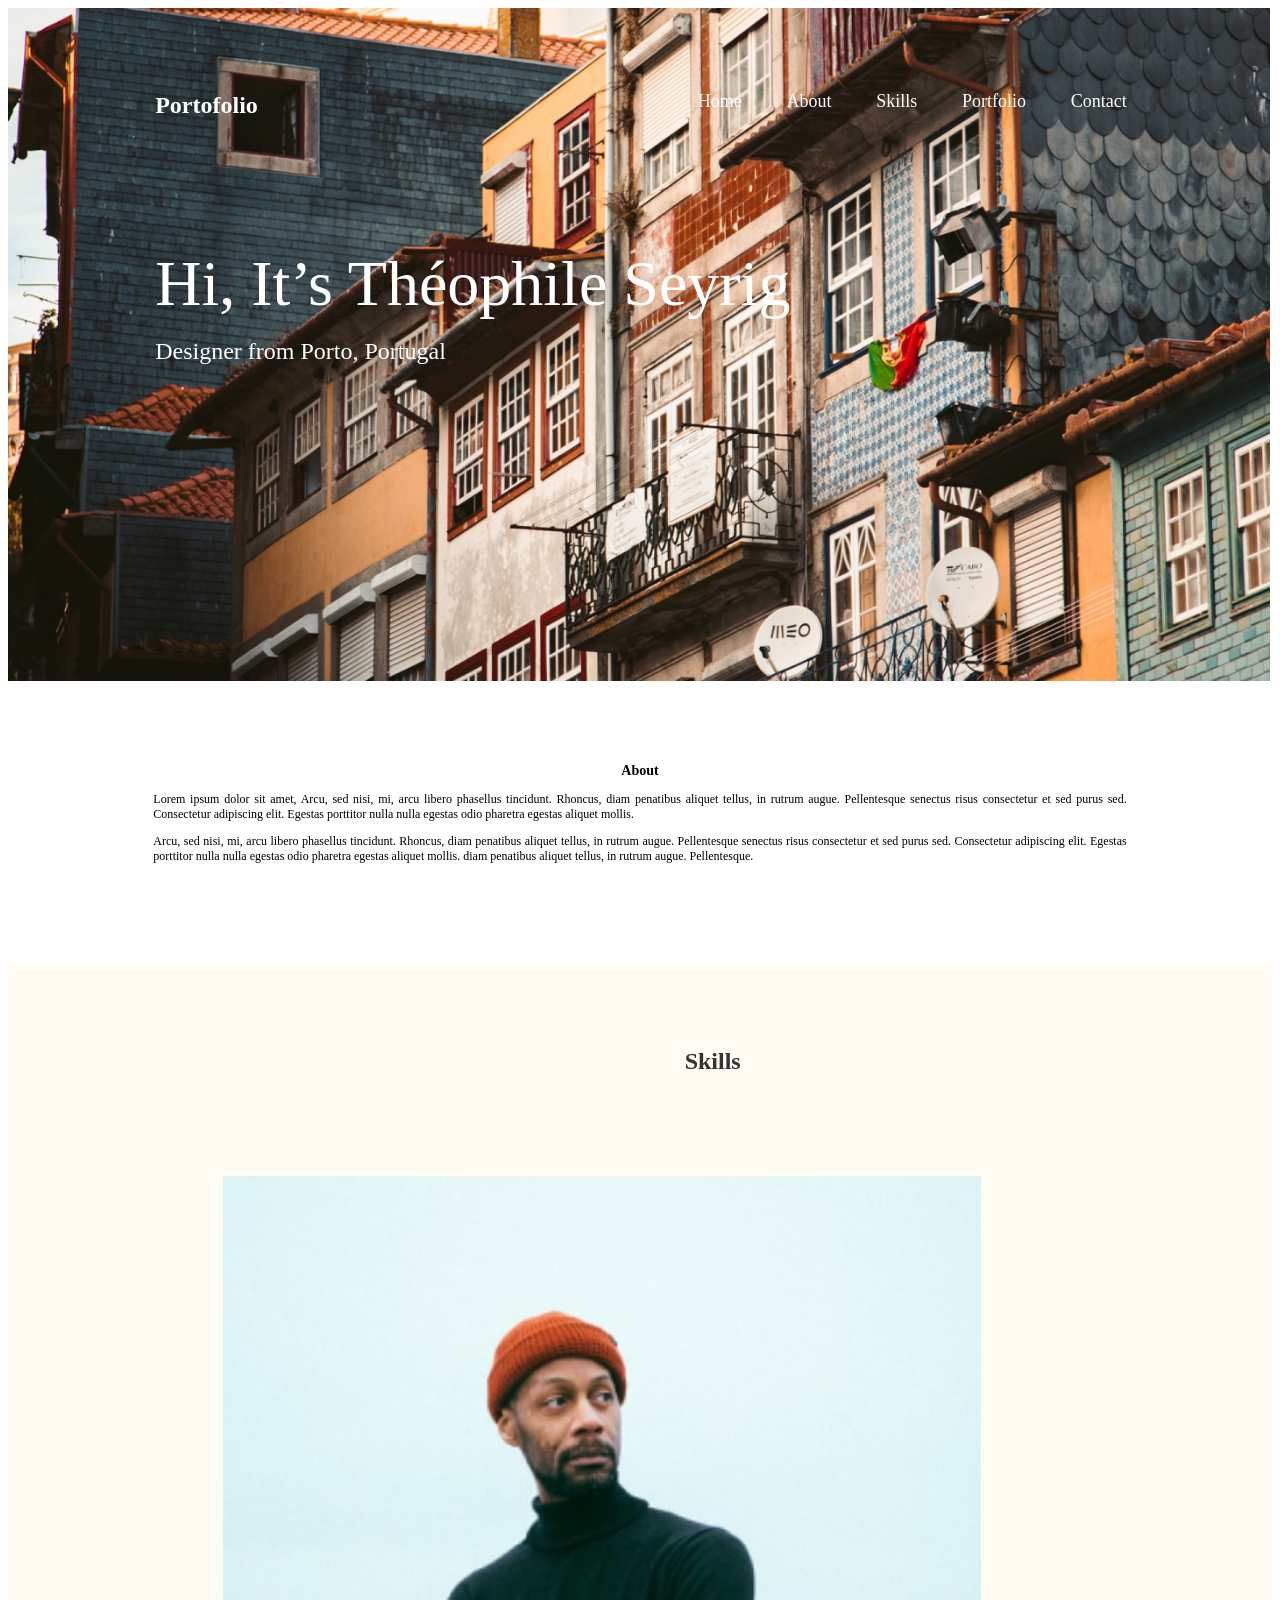
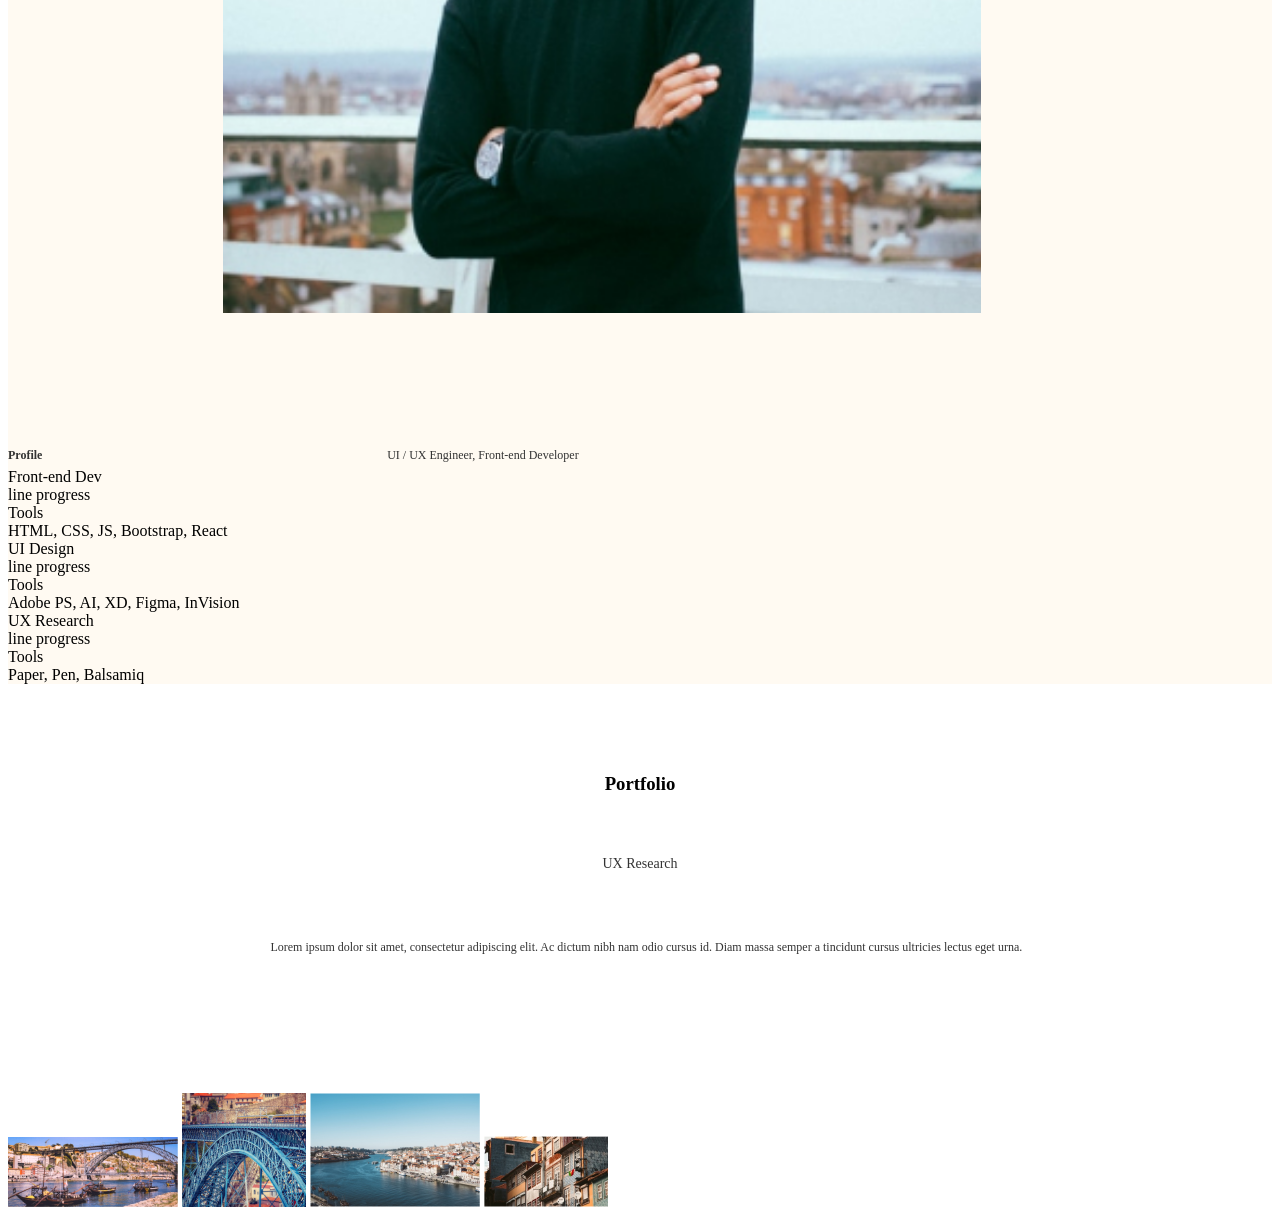
==== HTMLPage1.html @ e107b60f "qwe" ====
﻿<!DOCTYPE html>

<html lang="en" xmlns="http://www.w3.org/1999/xhtml">
<head>
    <meta charset="utf-8" />
    <link rel="stylesheet" href="StyleSheet1.css">
    <title>

    </title>
</head>
<body>
    <header>
        <div class="image-text1">Portofolio</div>
        <div class="image-text2">Hi, It’s Théophile Seyrig</div>
        <div class="image-text3">Designer from Porto, Portugal</div>
        <nav>
            <a>Home</a><a>About</a><a>Skills</a><a>Portfolio</a><a>Contact</a>
        </nav>
    </header>

    <main>
        <div class="about">
            <h3>About</h3>
            <p>
                Lorem ipsum dolor sit amet, Arcu, sed nisi, mi, arcu libero phasellus tincidunt. Rhoncus, diam penatibus aliquet tellus, in rutrum augue. Pellentesque senectus risus consectetur et sed purus sed. Consectetur adipiscing elit. Egestas porttitor nulla nulla egestas odio pharetra egestas aliquet mollis.
            </p>
            <p>
                Arcu, sed nisi, mi, arcu libero phasellus tincidunt. Rhoncus, diam penatibus aliquet tellus, in rutrum augue. Pellentesque senectus risus consectetur et sed purus sed. Consectetur adipiscing elit. Egestas porttitor nulla nulla egestas odio pharetra egestas aliquet mollis. diam penatibus aliquet tellus, in rutrum augue. Pellentesque.
            </p>
        </div>
        <div class="skills">
            <h3>Skills</h3>
            <img src="profilePicture.jpg"/>
            <div>
                <div class="skills-progress">
                    <div class="skills-label">Profile</div> <div class="skills-name">UI / UX Engineer, Front-end Developer</div>
                </div>
                <div>
                    <div>Front-end Dev</div> <div>line progress</div>
                </div>
                <div>
                    <div>Tools</div> <div>HTML, CSS, JS, Bootstrap, React</div>
                </div>
                <div>
                    <div>UI Design</div> <div>line progress</div>
                </div>
                <div>
                    <div>Tools</div> <div>Adobe PS, AI, XD, Figma, InVision</div>
                </div>
                <div>
                    <div>UX Research</div> <div>line progress</div>
                </div>
                <div>
                    <div>Tools</div> <div>Paper, Pen, Balsamiq</div>
                </div>
            </div>
         </div>
        <div class="portfolio">
            <h3>Portfolio</h3>
            <h4>UX Research</h4>
            <p>Lorem ipsum dolor sit amet, consectetur adipiscing elit. Ac dictum nibh nam odio cursus id. Diam massa semper a tincidunt cursus ultricies lectus eget urna.</p>
            <div class="rectangle-image">
                <img src="Rectangle1.png" />
                <img src="Rectangle2.png" />
                <img src="Rectangle3.png" />
                <img src="Rectangle4.png" />
            </div>
        </div>
    </main>
        
</body>
</html>
---- StyleSheet1.css ----
﻿body
{
}

header{
    background-image: url(bg.jpg);
    background-repeat: no-repeat;
    background-size: contain;
    height:100%;
}

nav{
    font-family: Libre Franklin;
    font-style: normal;
    font-weight: normal;
    font-size: 18px;
    line-height: 22px;
    padding-top: 6.5%;
    padding-right: 11.5%;
    padding-bottom: 45%;
    text-align: right;
    color: #FFFFFF;
}

a{
    font-family: Libre Franklin;
    font-style: normal;
    font-weight: normal;
    font-size: 18px;
    line-height: 22px;
    padding-left: 4%;
}

.image-text1{
    font-family: Libre Franklin;
    font-style: normal;
    font-weight: bold;
    font-size: 24px;
    line-height: 29px;
    color: #FFFFFF;
    position: absolute;
    padding-top: 6.5%;
    padding-left: 11.5%;
}

.image-text2{
    font-family: Libre Franklin;
    font-style: normal;
    font-weight: normal;
    font-size: 64px;
    line-height: 78px;
    color: #FFFFFF;
    position: absolute;
    padding-top: 18.5%;
    padding-left: 11.5%;
}

.image-text3{
    font-family: Libre Franklin;
    font-style: normal;
    font-weight: normal;
    font-size: 24px;
    line-height: 29px;
    color: #FFFFFF;
    position: absolute;
    padding-top: 25.7%;
    padding-left: 11.5%;
}

.about {
    margin-top: 6.5%;
    margin-right: 11.5%;
    margin-bottom: 8%;
    margin-left: 11.5%;
    font-family: Libre Franklin;
    font-style: normal;
    font-weight: normal;
    font-size: 12px;
    line-height: 15px;
    text-align: justify;
}

h3 {
    text-align: center;
}

h4 {
    padding-top: 3%;
    text-align: center;
    font-family: Libre Franklin;
    font-style: normal;
    font-weight: 500;
    font-size: 14px;
    line-height: 25px;
    color: #333333;
}

.skills{
    background: #FFFAF2;
}

.skills img{
    width: 60%;
    padding-left: 17%;
    padding-top: 6%;
    padding-bottom: 10%;
}

.skills h3 {
    padding-left: 11.5%;
    padding-top: 6.5%;
    font-family: Libre Franklin;
    font-style: normal;
    font-weight: 600;
    font-size: 24px;
    line-height: 29px;
    color: #333333;
}

.skills-progress {
    width:100%;
}

.skills-label {
    width: 30%;
    float: left;
    font-family: Libre Franklin;
    font-style: normal;
    font-weight: 600;
    font-size: 12px;
    line-height: 25px;
    color: #333333;
}

.skills-name {
    width: 70%;
    float: right;
      font-family: Libre Franklin;
    font-style: normal;
    font-weight: normal;
    font-size: 12px;
    line-height: 25px;
    color: #333333;
}

.portfolio {
    margin-top: 7%;
}

.portfolio p {
    margin-top: 5%;
    text-align: center;
    margin-left: 14%;
    margin-right: 13%;
    padding-bottom: 10%;
    font-family: Libre Franklin;
    font-style: normal;
    font-weight: normal;
    font-size: 12px;
    line-height: 15px;
    text-align: center;
    color: #333333;
}
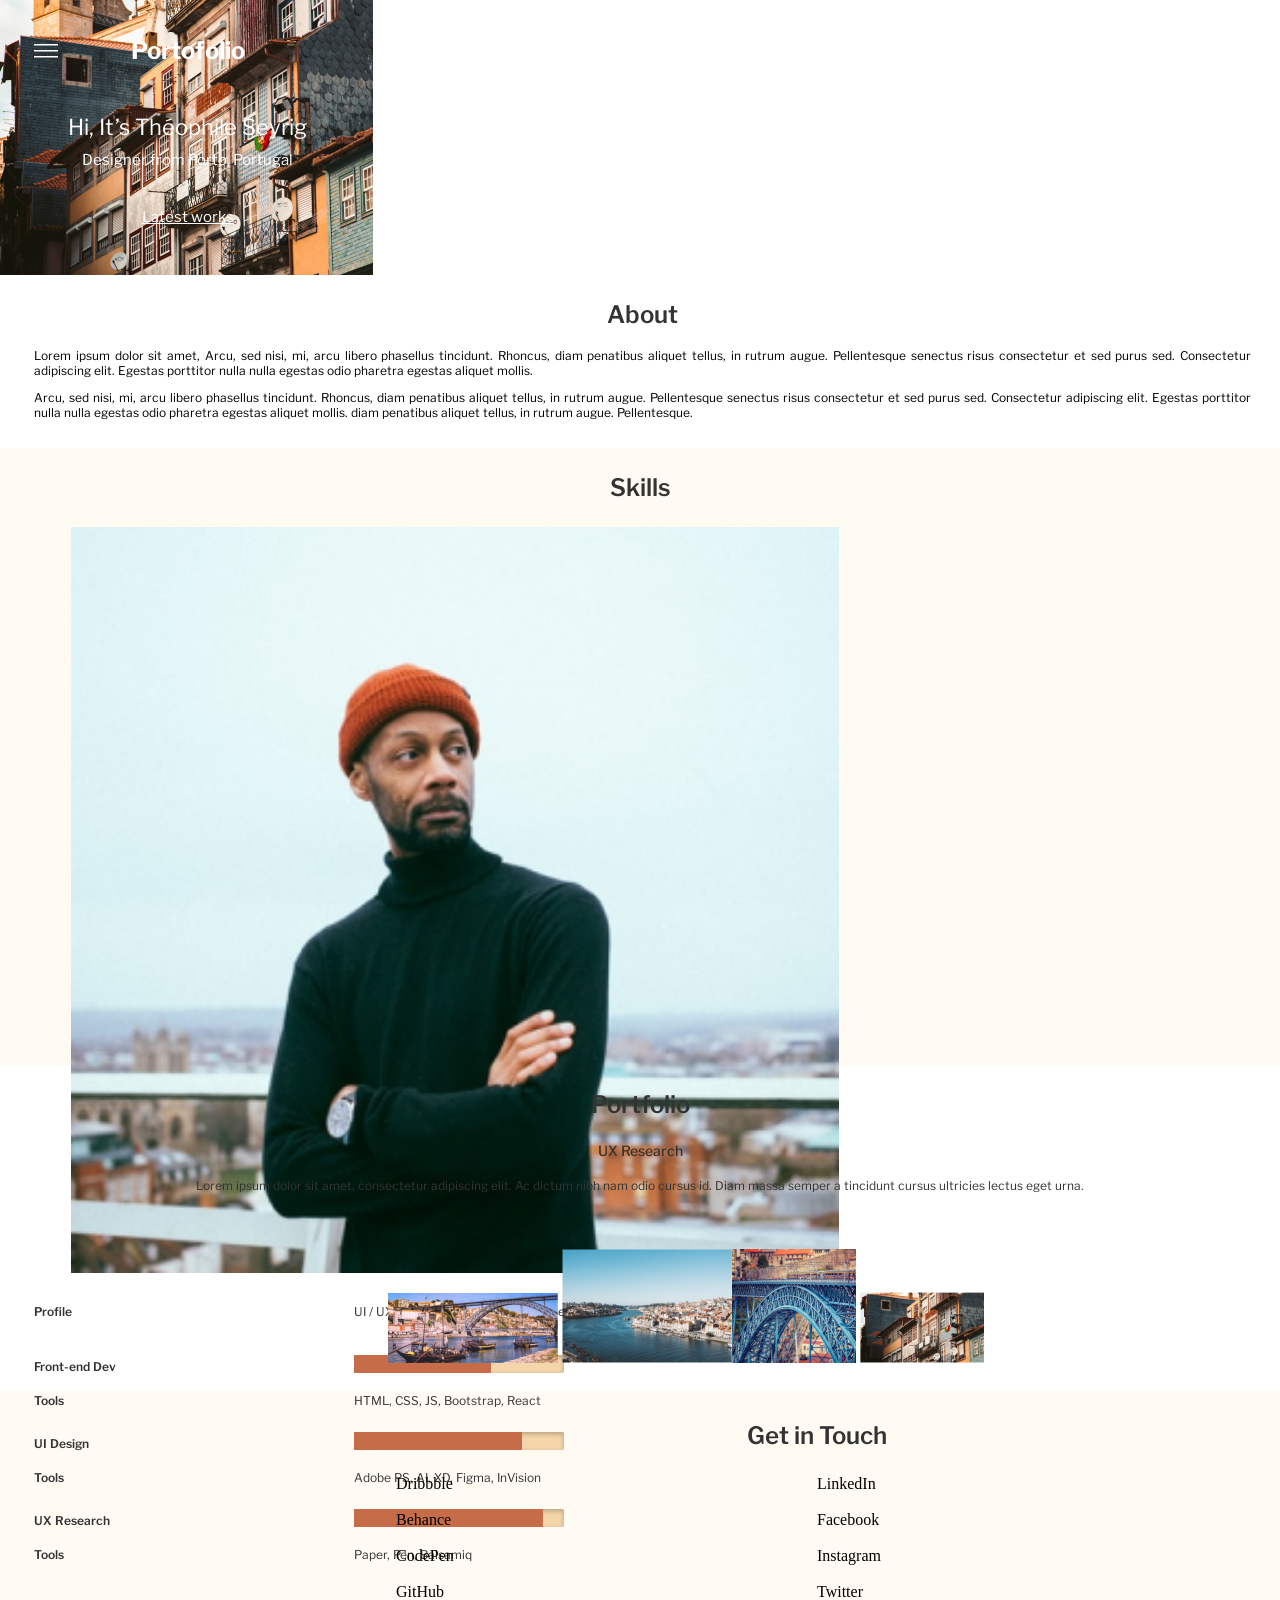
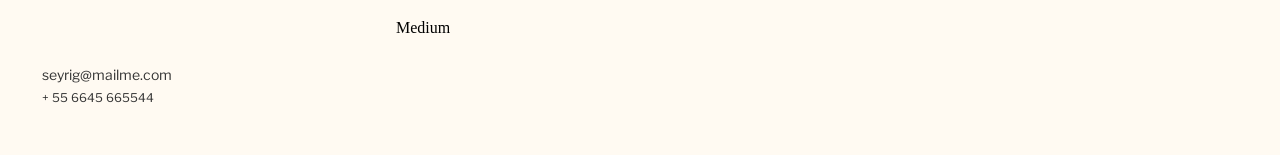
==== commit b690afd8: "mobile version complete" ====
--- a/HTMLPage1.html
+++ b/HTMLPage1.html
@@ -2,70 +2,124 @@
 
 <html lang="en" xmlns="http://www.w3.org/1999/xhtml">
 <head>
-    <meta charset="utf-8" />
+    <meta name="viewport" content="width=device-width, initial-scale=1">
     <link rel="stylesheet" href="StyleSheet1.css">
+    <link rel="stylesheet" href="headerStyleSheet.css">
+    <link rel="stylesheet" href="aboutStyleSheet.css">
+    <link rel="stylesheet" href="skillsStyleSheet.css">
+    <link rel="stylesheet" href="portfolioStyleSheet.css">
+    <link rel="stylesheet" href="footerStyleSheet.css">
+    <link rel="preconnect" href="https://fonts.gstatic.com">
+    <link href="https://fonts.googleapis.com/css2?family=Libre+Franklin:ital@1&display=swap" rel="stylesheet">
     <title>
 
     </title>
 </head>
 <body>
     <header>
-        <div class="image-text1">Portofolio</div>
-        <div class="image-text2">Hi, It’s Théophile Seyrig</div>
-        <div class="image-text3">Designer from Porto, Portugal</div>
-        <nav>
-            <a>Home</a><a>About</a><a>Skills</a><a>Portfolio</a><a>Contact</a>
-        </nav>
+        <img class="nav-button" src="GlobalNavButton.png" />
+        <div class="header-text1">Portofolio</div>
+        <div class="header-text2">Hi, It’s Théophile Seyrig</div>
+        <div class="header-text3">Designer from Porto, Portugal</div>
+        <div class="header-text4">Latest works</div>
+        <!--<nav>
+        <a>Home</a><a>About</a><a>Skills</a><a>Portfolio</a><a>Contact</a>
+    </nav>-->
     </header>
 
     <main>
-        <div class="about">
-            <h3>About</h3>
-            <p>
-                Lorem ipsum dolor sit amet, Arcu, sed nisi, mi, arcu libero phasellus tincidunt. Rhoncus, diam penatibus aliquet tellus, in rutrum augue. Pellentesque senectus risus consectetur et sed purus sed. Consectetur adipiscing elit. Egestas porttitor nulla nulla egestas odio pharetra egestas aliquet mollis.
-            </p>
-            <p>
-                Arcu, sed nisi, mi, arcu libero phasellus tincidunt. Rhoncus, diam penatibus aliquet tellus, in rutrum augue. Pellentesque senectus risus consectetur et sed purus sed. Consectetur adipiscing elit. Egestas porttitor nulla nulla egestas odio pharetra egestas aliquet mollis. diam penatibus aliquet tellus, in rutrum augue. Pellentesque.
-            </p>
-        </div>
-        <div class="skills">
+        <section class="about">
+            <h1>About</h1>
+            <p>Lorem ipsum dolor sit amet, Arcu, sed nisi, mi, arcu libero phasellus tincidunt. Rhoncus, diam penatibus aliquet tellus, in rutrum augue. Pellentesque senectus risus consectetur et sed purus sed. Consectetur adipiscing elit. Egestas porttitor nulla nulla egestas odio pharetra egestas aliquet mollis.</p>
+            <p>Arcu, sed nisi, mi, arcu libero phasellus tincidunt. Rhoncus, diam penatibus aliquet tellus, in rutrum augue. Pellentesque senectus risus consectetur et sed purus sed. Consectetur adipiscing elit. Egestas porttitor nulla nulla egestas odio pharetra egestas aliquet mollis. diam penatibus aliquet tellus, in rutrum augue. Pellentesque.</p>
+        </section>
+
+        <section class="skills">
             <h3>Skills</h3>
-            <img src="profilePicture.jpg"/>
+            <img src="profilePicture.jpg" />
             <div>
-                <div class="skills-progress">
-                    <div class="skills-label">Profile</div> <div class="skills-name">UI / UX Engineer, Front-end Developer</div>
+                <div class="profile">
+                    <div class="skills-progress">
+                        <div class="skills-label">Profile</div> <div class="skills-name">UI / UX Engineer, Front-end Developer</div>
+                    </div>
+                </div>                
+                <div class="tools">
+                    <div class="skills-progress">
+                        <div class="skills-label">Front-end Dev</div> <div class="skills-name"><progress max="100" value="65"></progress></div>
+                    </div>
+                    <div class="skills-progress">
+                        <div class="skills-label">Tools</div> <div class="skills-name">HTML, CSS, JS, Bootstrap, React</div>
+                    </div>
                 </div>
-                <div>
-                    <div>Front-end Dev</div> <div>line progress</div>
+                <div class="tools">
+                    <div class="skills-progress">
+                        <div class="skills-label">UI Design</div> <div class="skills-name"><progress max="100" value="80"></progress></div>
+                    </div>
+                    <div class="skills-progress">
+                        <div class="skills-label">Tools</div> <div class="skills-name">Adobe PS, AI, XD, Figma, InVision</div>
+                    </div>
                 </div>
-                <div>
-                    <div>Tools</div> <div>HTML, CSS, JS, Bootstrap, React</div>
-                </div>
-                <div>
-                    <div>UI Design</div> <div>line progress</div>
-                </div>
-                <div>
-                    <div>Tools</div> <div>Adobe PS, AI, XD, Figma, InVision</div>
-                </div>
-                <div>
-                    <div>UX Research</div> <div>line progress</div>
-                </div>
-                <div>
-                    <div>Tools</div> <div>Paper, Pen, Balsamiq</div>
-                </div>
+                <div class="tools">
+                    <div class="skills-progress">
+                        <div class="skills-label">UX Research</div> <div class="skills-name"><progress max="100" value="90"></progress></div>
+                    </div>
+                    <div class="skills-progress">
+                        <div class="skills-label">Tools</div> <div class="skills-name">Paper, Pen, Balsamiq</div>
+                    </div>
+                </div>    
             </div>
-         </div>
-        <div class="portfolio">
-            <h3>Portfolio</h3>
-            <h4>UX Research</h4>
-            <p>Lorem ipsum dolor sit amet, consectetur adipiscing elit. Ac dictum nibh nam odio cursus id. Diam massa semper a tincidunt cursus ultricies lectus eget urna.</p>
-            <div class="rectangle-image">
-                <img src="Rectangle1.png" />
-                <img src="Rectangle2.png" />
-                <img src="Rectangle3.png" />
-                <img src="Rectangle4.png" />
-            </div>
-        </div>
+        </section>
+        <section class="portfolio">
+               <h3>Portfolio</h3>
+               <h4>UX Research</h4>
+               <p>Lorem ipsum dolor sit amet, consectetur adipiscing elit. Ac dictum nibh nam odio cursus id. Diam massa semper a tincidunt cursus ultricies lectus eget urna.</p>
+               <div class="rectangle-paint">
+                   <div class="rectangle-image">
+                       <img src="Rectangle1.png" />
+                       <img src="Rectangle3.png" />
+                   </div>
+                   <div class="rectangle-image">
+                       <img src="Rectangle2.png" />
+                       <img src="Rectangle4.png" />
+                   </div>
+               </div>
+        </section>
+        <section class="footer">
+               <h3>Get in Touch</h3>
+               <div class="social-networks-table">
+                   <div class="social-network">
+                       Dribbble
+                   </div>
+                   <div class="social-network">
+                       LinkedIn
+                   </div>
+                   <div class="social-network">
+                       Behance
+                   </div>
+                   <div class="social-network">
+                       Facebook
+                   </div>
+                   <div class="social-network">
+                       CodePen
+                   </div>
+                   <div class="social-network">
+                       Instagram
+                   </div>
+                   <div class="social-network">
+                       GitHub
+                   </div>
+                   <div class="social-network">
+                       Twitter
+                   </div>
+                   <div class="social-network">
+                       Medium
+                   </div>
+               </div>
+               <div class="contacts">
+                   <div class="mail">seyrig@mailme.com</div>
+                   <div class="number">+ 55 6645 665544</div>
+               </div>
+        </section>
     </main>
         
 </body>
--- a/StyleSheet1.css
+++ b/StyleSheet1.css
@@ -1,27 +1,10 @@
 ﻿body
 {
+    padding: 0px;
+    margin: 0px;
 }
 
-header{
-    background-image: url(bg.jpg);
-    background-repeat: no-repeat;
-    background-size: contain;
-    height:100%;
-}
-
-nav{
-    font-family: Libre Franklin;
-    font-style: normal;
-    font-weight: normal;
-    font-size: 18px;
-    line-height: 22px;
-    padding-top: 6.5%;
-    padding-right: 11.5%;
-    padding-bottom: 45%;
-    text-align: right;
-    color: #FFFFFF;
-}
-
+/*
 a{
     font-family: Libre Franklin;
     font-style: normal;
@@ -29,136 +12,9 @@
     font-size: 18px;
     line-height: 22px;
     padding-left: 4%;
-}
+}*/
 
-.image-text1{
-    font-family: Libre Franklin;
-    font-style: normal;
-    font-weight: bold;
-    font-size: 24px;
-    line-height: 29px;
-    color: #FFFFFF;
-    position: absolute;
-    padding-top: 6.5%;
-    padding-left: 11.5%;
-}
 
-.image-text2{
-    font-family: Libre Franklin;
-    font-style: normal;
-    font-weight: normal;
-    font-size: 64px;
-    line-height: 78px;
-    color: #FFFFFF;
-    position: absolute;
-    padding-top: 18.5%;
-    padding-left: 11.5%;
-}
 
-.image-text3{
-    font-family: Libre Franklin;
-    font-style: normal;
-    font-weight: normal;
-    font-size: 24px;
-    line-height: 29px;
-    color: #FFFFFF;
-    position: absolute;
-    padding-top: 25.7%;
-    padding-left: 11.5%;
-}
 
-.about {
-    margin-top: 6.5%;
-    margin-right: 11.5%;
-    margin-bottom: 8%;
-    margin-left: 11.5%;
-    font-family: Libre Franklin;
-    font-style: normal;
-    font-weight: normal;
-    font-size: 12px;
-    line-height: 15px;
-    text-align: justify;
-}
 
-h3 {
-    text-align: center;
-}
-
-h4 {
-    padding-top: 3%;
-    text-align: center;
-    font-family: Libre Franklin;
-    font-style: normal;
-    font-weight: 500;
-    font-size: 14px;
-    line-height: 25px;
-    color: #333333;
-}
-
-.skills{
-    background: #FFFAF2;
-}
-
-.skills img{
-    width: 60%;
-    padding-left: 17%;
-    padding-top: 6%;
-    padding-bottom: 10%;
-}
-
-.skills h3 {
-    padding-left: 11.5%;
-    padding-top: 6.5%;
-    font-family: Libre Franklin;
-    font-style: normal;
-    font-weight: 600;
-    font-size: 24px;
-    line-height: 29px;
-    color: #333333;
-}
-
-.skills-progress {
-    width:100%;
-}
-
-.skills-label {
-    width: 30%;
-    float: left;
-    font-family: Libre Franklin;
-    font-style: normal;
-    font-weight: 600;
-    font-size: 12px;
-    line-height: 25px;
-    color: #333333;
-}
-
-.skills-name {
-    width: 70%;
-    float: right;
-      font-family: Libre Franklin;
-    font-style: normal;
-    font-weight: normal;
-    font-size: 12px;
-    line-height: 25px;
-    color: #333333;
-}
-
-.portfolio {
-    margin-top: 7%;
-}
-
-.portfolio p {
-    margin-top: 5%;
-    text-align: center;
-    margin-left: 14%;
-    margin-right: 13%;
-    padding-bottom: 10%;
-    font-family: Libre Franklin;
-    font-style: normal;
-    font-weight: normal;
-    font-size: 12px;
-    line-height: 15px;
-    text-align: center;
-    color: #333333;
-}
-
--- a/headerStyleSheet.css
+++ b/headerStyleSheet.css
@@ -0,0 +1,60 @@
+header {
+    background-image: url(bg.jpg);
+    background-repeat: no-repeat;
+    height: 275px;
+    width: 375px;
+}
+
+.nav-button {
+    position: absolute;
+    padding-top:5px;
+    padding-bottom:5px;
+    left: 34px;
+    top: 39px;
+    float: left;
+}
+
+.header-text1 {
+    font-family: Libre Franklin;
+    font-style: normal;
+    font-weight: bold;
+    font-size: 24px;
+    line-height: 29px;
+    color: #FFFFFF;
+    text-align: center;
+    padding-top: 36px;
+}
+
+.header-text2 {
+    font-family: Libre Franklin;
+    font-style: normal;
+    font-weight: normal;
+    font-size: 22px;
+    line-height: 24px;
+    color: #FFFFFF;
+    text-align: center;
+    padding-top: 50px;
+}
+
+.header-text3 {
+    font-family: Libre Franklin;
+    font-style: normal;
+    font-weight: normal;
+    font-size: 15px;
+    line-height: 16px;
+    color: #FFFFFF;
+    padding-top: 13px;
+    text-align: center;
+}
+
+.header-text4 {
+    font-family: Libre Franklin;
+    font-style: normal;
+    font-weight: normal;
+    font-size: 15px;
+    line-height: 16px;
+    text-decoration-line: underline;
+    color: #FFFFFF;
+    padding-top: 41px;
+    text-align: center;
+}
--- a/aboutStyleSheet.css
+++ b/aboutStyleSheet.css
@@ -0,0 +1,23 @@
+.about {
+    margin-left: 34px;
+    margin-right: 29px;
+    text-align: justify;
+    font-family: Libre Franklin;
+    font-style: normal;
+    font-weight: normal;
+    font-size: 12px;
+    line-height: 14,5px;
+    padding-bottom: 16px;
+}
+
+h1 {
+    text-align-last: center;
+    font-family: Libre Franklin;
+    font-style: normal;
+    font-weight: 600;
+    font-size: 24px;
+    line-height: 29px;
+    color: #333333;
+    margin-top: 25px;
+    margin-bottom: 19px;
+}
--- a/skillsStyleSheet.css
+++ b/skillsStyleSheet.css
@@ -0,0 +1,77 @@
+.skills {
+    background: #FFFAF2;
+    height: 617px;
+}
+
+.skills h3 {
+    margin: 0px;
+    text-align: center;
+    padding-top: 25px;
+    font-family: Libre Franklin;
+    font-style: normal;
+    font-weight: 600;
+    font-size: 24px;
+    line-height: 29px;
+    color: #333333;
+}
+
+.skills img {
+    width: 60%;
+    padding-top:25px;
+    padding-left: 71px;
+    padding-bottom: 22px;
+}
+
+.skills-progress {
+    width: 100%;
+    margin-left: 34px;
+}
+
+.skills-label {
+    width: 25%;
+    height: 25px;
+    float: left;
+    font-family: Libre Franklin;
+    font-style: normal;
+    font-weight: 600;
+    font-size: 12px;
+    line-height: 25px;
+    color: #333333;
+    margin-bottom: 9px;
+}
+
+.skills-name {
+    width: auto;
+    font-family: Libre Franklin;
+    font-style: normal;
+    font-weight: normal;
+    font-size: 12px;
+    line-height: 25px;
+    color: #333333;
+    margin-bottom: 9px;
+}
+
+progress[value] {
+    -webkit-appearance: none;
+    width: 210px;
+    height: 18px;
+    color:antiquewhite;
+}
+
+    progress[value]::-webkit-progress-bar {
+        background-color: #F5D6AB;
+        border-radius: 2px;
+        box-shadow: 0 2px 5px rgba(0, 0, 0, 0.25) inset;
+    }
+
+    progress[value]::-webkit-progress-value {
+        background-color: #C66C49;
+    }
+
+.tools{
+    margin-bottom: 18px;
+}
+
+.profile {
+    margin-bottom: 30px;
+}
--- a/portfolioStyleSheet.css
+++ b/portfolioStyleSheet.css
@@ -0,0 +1,57 @@
+.portfolio {
+    margin-top: 25px;
+}
+
+.portfolio h3 {
+    margin: 0;
+    text-align: center;
+    font-family: Libre Franklin;
+    font-style: normal;
+    font-weight: 600;
+    font-size: 24px;
+    line-height: 29px;
+    color: #333333;
+}
+
+.portfolio h4 {
+    margin: 0;
+    padding-top: 19px;
+    text-align: center;
+    font-family: Libre Franklin;
+    font-style: normal;
+    font-weight: 500;
+    font-size: 14px;
+    line-height: 25px;
+    color: #333333;
+}
+
+.portfolio p {
+    margin-bottom:0px;
+    margin-top: 15px;
+    text-align: justify;
+    margin-left: 34px;
+    margin-right: 34px;
+    height: 71px;
+    font-family: Libre Franklin;
+    font-style: normal;
+    font-weight: normal;
+    font-size: 12px;
+    line-height: 15px;
+    text-align: center;
+    color: #333333;
+}
+
+.rectangle-paint {
+    padding-left:34px;
+    padding-right:34px;
+    padding-bottom:24px;
+    display: flex;
+    flex-direction: row;
+}
+
+}
+
+.rectangle-image {
+    display: flex;
+    flex-direction: column;
+}
--- a/footerStyleSheet.css
+++ b/footerStyleSheet.css
@@ -0,0 +1,53 @@
+.footer {
+    background-color: #FFFAF2;
+    padding-bottom: 50px;
+}
+
+.footer h3{
+    padding-top:30px;
+    margin-top:0px;
+    margin-bottom:25px;
+    text-align: center;
+    font-family: Libre Franklin;
+    font-style: normal;
+    font-weight: 600;
+    font-size: 24px;
+    line-height: 29px;
+    color: #333333;
+}
+
+.social-networks-table {
+    display: flex;
+    flex-wrap: wrap;
+    padding-left: 42px;
+    padding-right: 42px;
+}
+
+.social-network {
+    flex: 50%;
+    margin-bottom: 18px;
+}
+
+.contacts {
+    margin-left: 42px;
+}
+
+.contacts .mail {
+    margin-top: 11px;
+    font-family: Libre Franklin;
+    font-style: normal;
+    font-weight: normal;
+    font-size: 14px;
+    line-height: 17px;
+    color: #333333;
+}
+
+.contacts .number {
+    margin-top: 7px;
+    font-family: Libre Franklin;
+    font-style: normal;
+    font-weight: normal;
+    font-size: 12px;
+    line-height: 15px;
+    color: #333333;
+}
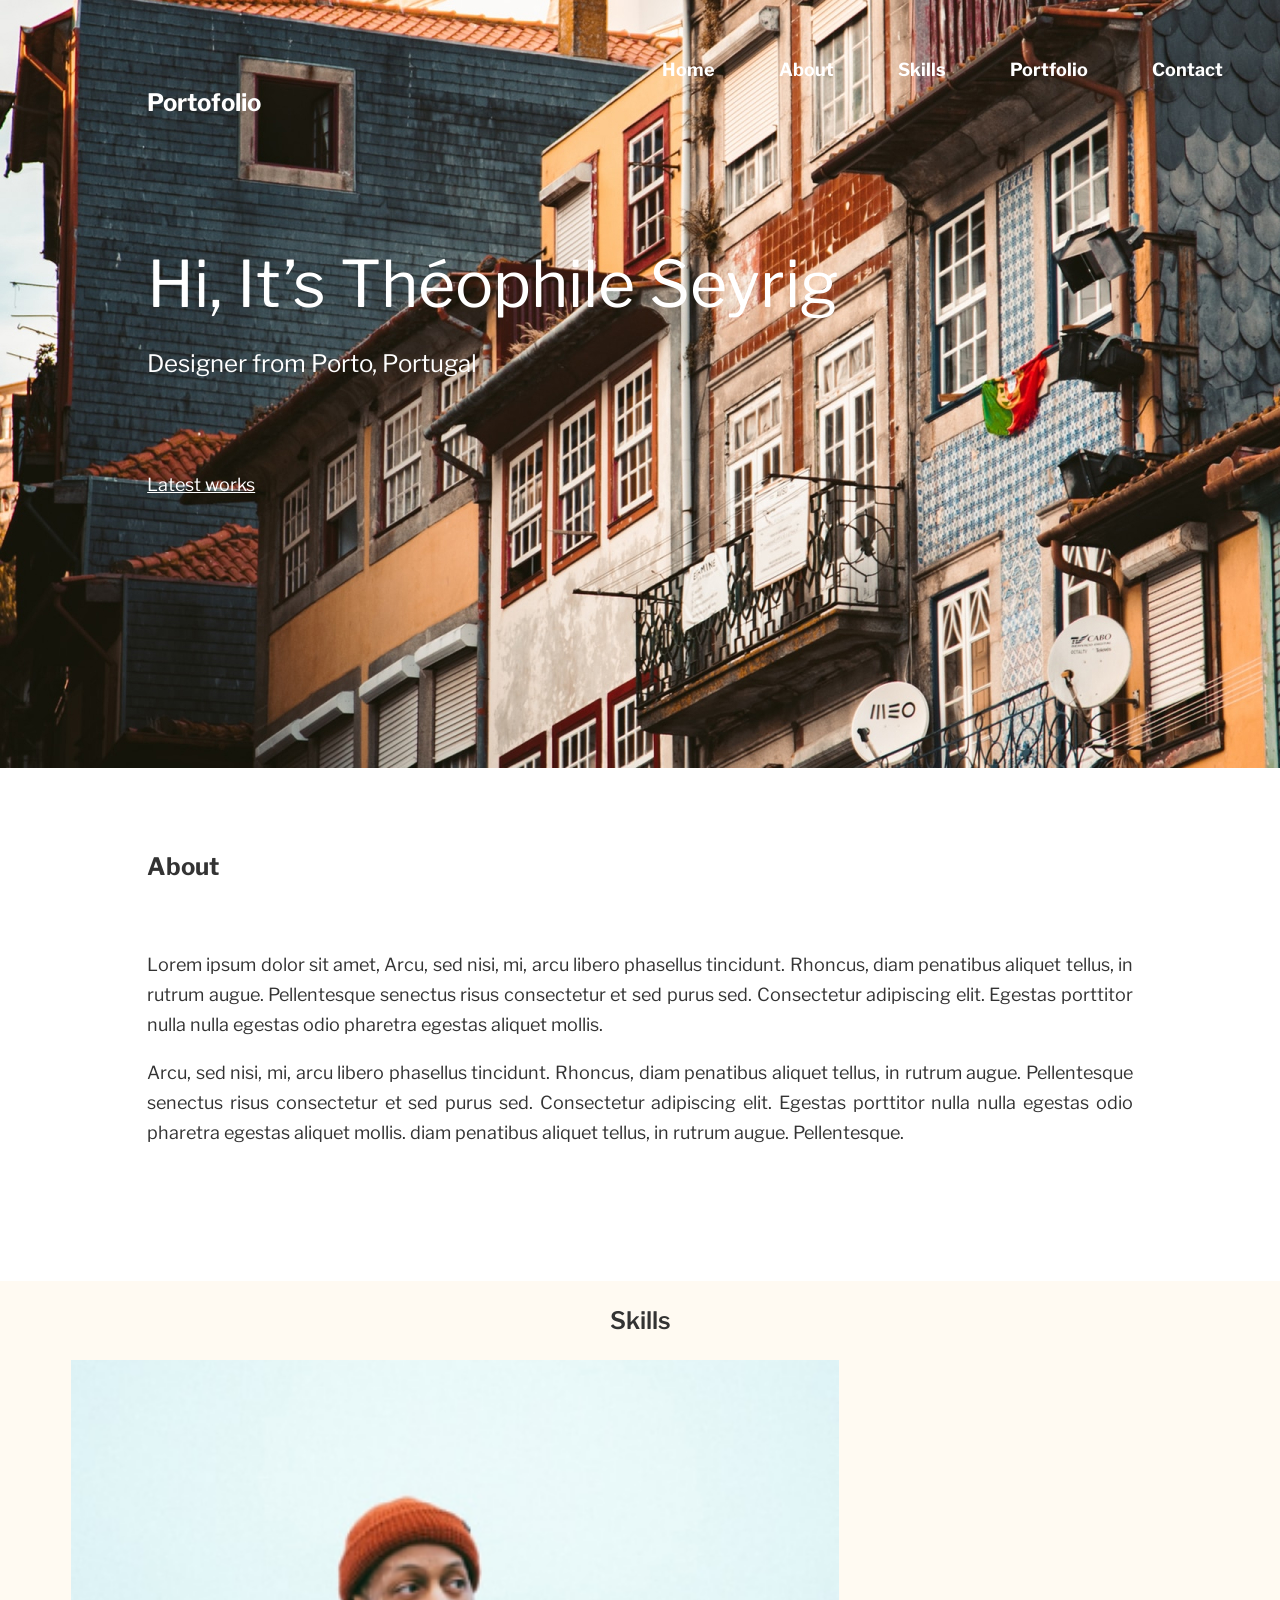
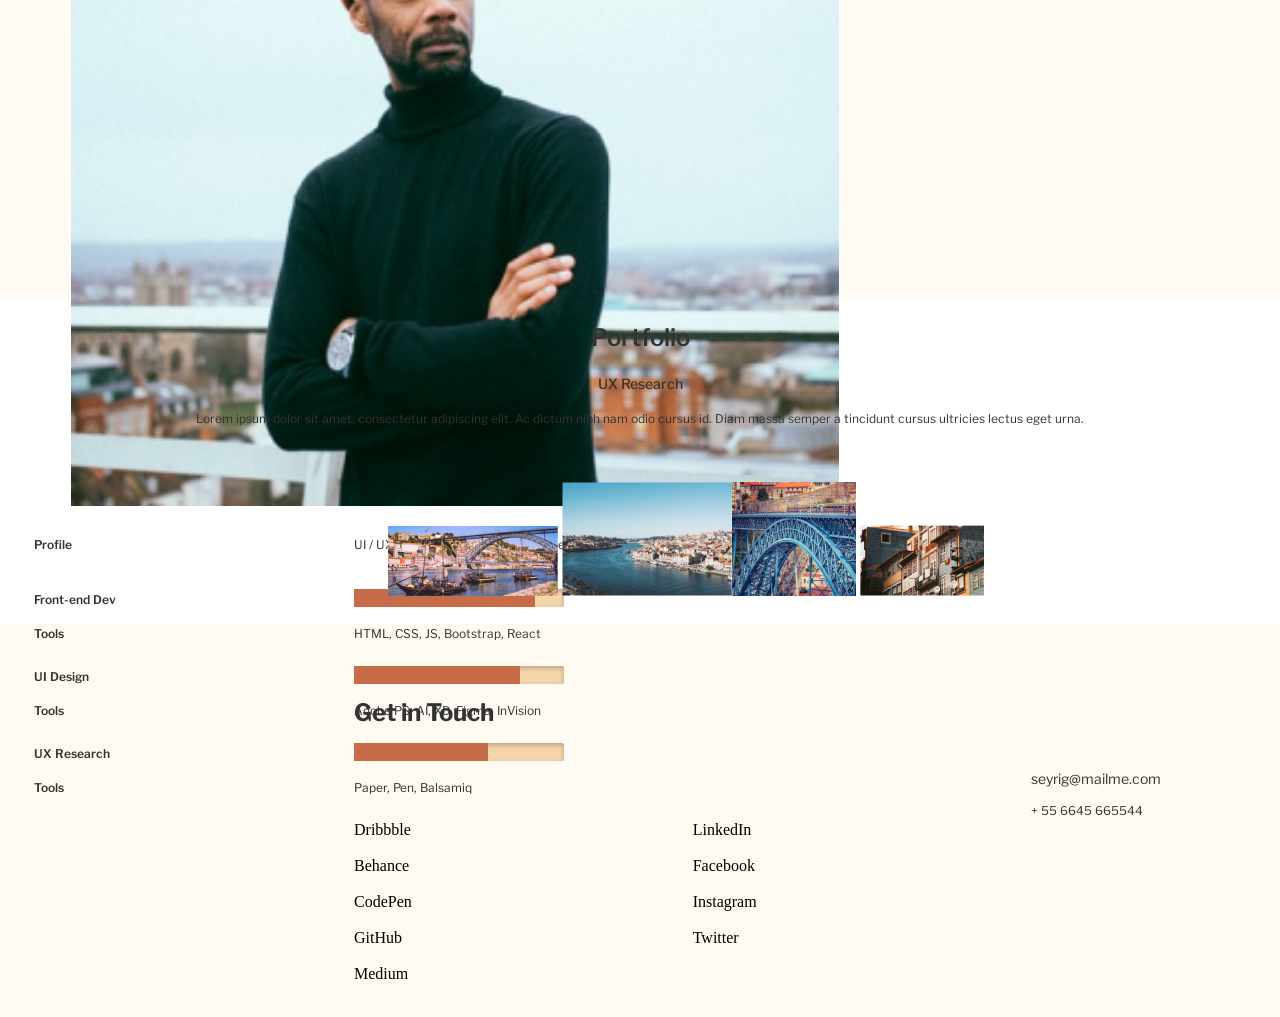
==== commit c0563902: "complete task but without folgng images" ====
--- a/HTMLPage1.html
+++ b/HTMLPage1.html
@@ -8,9 +8,16 @@
     <link rel="stylesheet" href="aboutStyleSheet.css">
     <link rel="stylesheet" href="skillsStyleSheet.css">
     <link rel="stylesheet" href="portfolioStyleSheet.css">
-    <link rel="stylesheet" href="footerStyleSheet.css">
+    <link rel="stylesheet" href="footerStyleSheet.css"><!-- -->
+    <link rel="stylesheet" href="headerMobileStyleSheet.css">
+    <link rel="stylesheet" href="aboutMobileStyleSheet.css">
+    <link rel="stylesheet" href="skillsMobileStyleSheet.css">
+    <link rel="stylesheet" href="portfolioMobileStyleSheet.css">
+    <link rel="stylesheet" href="footerMobileStyleSheet.css">
     <link rel="preconnect" href="https://fonts.gstatic.com">
     <link href="https://fonts.googleapis.com/css2?family=Libre+Franklin:ital@1&display=swap" rel="stylesheet">
+    <link rel="preconnect" href="https://fonts.gstatic.com">
+    <link href="https://fonts.googleapis.com/css2?family=Libre+Franklin:wght@100&display=swap" rel="stylesheet">
     <title>
 
     </title>
@@ -22,9 +29,9 @@
         <div class="header-text2">Hi, It’s Théophile Seyrig</div>
         <div class="header-text3">Designer from Porto, Portugal</div>
         <div class="header-text4">Latest works</div>
-        <!--<nav>
+        <nav>
         <a>Home</a><a>About</a><a>Skills</a><a>Portfolio</a><a>Contact</a>
-    </nav>-->
+        </nav>
     </header>
 
     <main>
@@ -42,10 +49,10 @@
                     <div class="skills-progress">
                         <div class="skills-label">Profile</div> <div class="skills-name">UI / UX Engineer, Front-end Developer</div>
                     </div>
-                </div>                
+                </div>
                 <div class="tools">
                     <div class="skills-progress">
-                        <div class="skills-label">Front-end Dev</div> <div class="skills-name"><progress max="100" value="65"></progress></div>
+                        <div class="skills-label">Front-end Dev</div> <div class="skills-name"><progress max="100" value="86"></progress></div>
                     </div>
                     <div class="skills-progress">
                         <div class="skills-label">Tools</div> <div class="skills-name">HTML, CSS, JS, Bootstrap, React</div>
@@ -53,7 +60,7 @@
                 </div>
                 <div class="tools">
                     <div class="skills-progress">
-                        <div class="skills-label">UI Design</div> <div class="skills-name"><progress max="100" value="80"></progress></div>
+                        <div class="skills-label">UI Design</div> <div class="skills-name"><progress max="100" value="79"></progress></div>
                     </div>
                     <div class="skills-progress">
                         <div class="skills-label">Tools</div> <div class="skills-name">Adobe PS, AI, XD, Figma, InVision</div>
@@ -61,28 +68,28 @@
                 </div>
                 <div class="tools">
                     <div class="skills-progress">
-                        <div class="skills-label">UX Research</div> <div class="skills-name"><progress max="100" value="90"></progress></div>
+                        <div class="skills-label">UX Research</div> <div class="skills-name"><progress max="100" value="64"></progress></div>
                     </div>
                     <div class="skills-progress">
                         <div class="skills-label">Tools</div> <div class="skills-name">Paper, Pen, Balsamiq</div>
                     </div>
-                </div>    
+                </div>
             </div>
         </section>
         <section class="portfolio">
-               <h3>Portfolio</h3>
-               <h4>UX Research</h4>
-               <p>Lorem ipsum dolor sit amet, consectetur adipiscing elit. Ac dictum nibh nam odio cursus id. Diam massa semper a tincidunt cursus ultricies lectus eget urna.</p>
-               <div class="rectangle-paint">
-                   <div class="rectangle-image">
-                       <img src="Rectangle1.png" />
-                       <img src="Rectangle3.png" />
-                   </div>
-                   <div class="rectangle-image">
-                       <img src="Rectangle2.png" />
-                       <img src="Rectangle4.png" />
-                   </div>
-               </div>
+            <h3>Portfolio</h3>
+            <h4>UX Research</h4>
+            <p>Lorem ipsum dolor sit amet, consectetur adipiscing elit. Ac dictum nibh nam odio cursus id. Diam massa semper a tincidunt cursus ultricies lectus eget urna.</p>
+            <div class="rectangle-paint">
+                <div class="rectangle-image rectangle-image-column1">
+                    <img src="Rectangle1.png" />
+                    <img src="Rectangle3.png" />
+                </div>
+                <div class="rectangle-image rectangle-image-column2">
+                    <img src="Rectangle2.png" />
+                    <img src="Rectangle4.png" />
+                </div>
+            </div>
         </section>
         <section class="footer">
                <h3>Get in Touch</h3>
--- a/StyleSheet1.css
+++ b/StyleSheet1.css
@@ -1,20 +1,4 @@
-﻿body
-{
+﻿body {
     padding: 0px;
     margin: 0px;
 }
-
-/*
-a{
-    font-family: Libre Franklin;
-    font-style: normal;
-    font-weight: normal;
-    font-size: 18px;
-    line-height: 22px;
-    padding-left: 4%;
-}*/
-
-
-
-
-
--- a/headerStyleSheet.css
+++ b/headerStyleSheet.css
@@ -1,17 +1,28 @@
+@media (min-width: 401px) and (max-width: 2040px){
 header {
-    background-image: url(bg.jpg);
+    background-image: url(bigBg.jpg);
     background-repeat: no-repeat;
-    height: 275px;
-    width: 375px;
+    background-size: cover;
+    height: 768px;
+}
+.nav-button{
+    visibility: hidden;
 }
 
-.nav-button {
+nav{
     position: absolute;
-    padding-top:5px;
-    padding-bottom:5px;
-    left: 34px;
-    top: 39px;
-    float: left;
+    top: 6.5%;
+    left: 51.7%;
+}
+
+nav a {
+    padding-right: 21%;
+    font-family: Libre Franklin;
+    font-style: normal;
+    font-weight: bold;
+    font-size: 18px;
+    line-height: 22px;
+    color: #FFFFFF;
 }
 
 .header-text1 {
@@ -21,40 +32,43 @@
     font-size: 24px;
     line-height: 29px;
     color: #FFFFFF;
-    text-align: center;
-    padding-top: 36px;
+    margin-top: 5.5%;
+    margin-left: 11.5%;
 }
 
 .header-text2 {
     font-family: Libre Franklin;
     font-style: normal;
     font-weight: normal;
-    font-size: 22px;
-    line-height: 24px;
+    font-size: 64px;
+    line-height: 78px;
+    display: flex;
+    align-items: center;
     color: #FFFFFF;
-    text-align: center;
-    padding-top: 50px;
+    margin-top: 10%;
+    margin-left: 11.5%;
 }
 
 .header-text3 {
     font-family: Libre Franklin;
     font-style: normal;
     font-weight: normal;
-    font-size: 15px;
-    line-height: 16px;
+    font-size: 24px;
+    line-height: 29px;
     color: #FFFFFF;
-    padding-top: 13px;
-    text-align: center;
+    margin-top: 2%;
+    margin-left: 11.5%;
 }
 
 .header-text4 {
     font-family: Libre Franklin;
     font-style: normal;
     font-weight: normal;
-    font-size: 15px;
-    line-height: 16px;
+    font-size: 18px;
+    line-height: 22px;
     text-decoration-line: underline;
     color: #FFFFFF;
-    padding-top: 41px;
-    text-align: center;
+    margin-top: 7.5%;
+    margin-left: 11.5%;
+}
 }
--- a/aboutStyleSheet.css
+++ b/aboutStyleSheet.css
@@ -1,23 +1,23 @@
 .about {
-    margin-left: 34px;
-    margin-right: 29px;
-    text-align: justify;
+    margin-left: 11.5%;
+    margin-right: 11.5%;
+    padding-bottom: 9%;
     font-family: Libre Franklin;
     font-style: normal;
     font-weight: normal;
-    font-size: 12px;
-    line-height: 14,5px;
-    padding-bottom: 16px;
+    font-size: 18px;
+    line-height: 30px;
+    text-align: justify;
+    color: #333333;
 }
 
 h1 {
-    text-align-last: center;
+    padding-top: 6.5%;
+    padding-bottom:5%;
     font-family: Libre Franklin;
     font-style: normal;
-    font-weight: 600;
+    font-weight: bold;
     font-size: 24px;
     line-height: 29px;
     color: #333333;
-    margin-top: 25px;
-    margin-bottom: 19px;
-}+}
--- a/footerStyleSheet.css
+++ b/footerStyleSheet.css
@@ -1,26 +1,26 @@
 .footer {
     background-color: #FFFAF2;
-    padding-bottom: 50px;
+    padding-bottom: 15.5%;
+    padding-left: 11.8%;
 }
 
-.footer h3{
-    padding-top:30px;
-    margin-top:0px;
-    margin-bottom:25px;
-    text-align: center;
+.footer h3 {
+    padding-top: 6.5%;
+    margin:0%;
     font-family: Libre Franklin;
     font-style: normal;
-    font-weight: 600;
+    font-weight: bold;
     font-size: 24px;
     line-height: 29px;
     color: #333333;
 }
 
 .social-networks-table {
+    float: left;
+    width: 60%;
     display: flex;
     flex-wrap: wrap;
-    padding-left: 42px;
-    padding-right: 42px;
+    margin-top: 4%;
 }
 
 .social-network {
@@ -32,22 +32,22 @@
     margin-left: 42px;
 }
 
-.contacts .mail {
-    margin-top: 11px;
-    font-family: Libre Franklin;
-    font-style: normal;
-    font-weight: normal;
-    font-size: 14px;
-    line-height: 17px;
-    color: #333333;
-}
+    .contacts .mail {
+        margin-top: 4%;
+        font-family: Libre Franklin;
+        font-style: normal;
+        font-weight: normal;
+        font-size: 14px;
+        line-height: 17px;
+        color: #333333;
+    }
 
-.contacts .number {
-    margin-top: 7px;
-    font-family: Libre Franklin;
-    font-style: normal;
-    font-weight: normal;
-    font-size: 12px;
-    line-height: 15px;
-    color: #333333;
-}+    .contacts .number {
+        margin-top: 1.5%;
+        font-family: Libre Franklin;
+        font-style: normal;
+        font-weight: normal;
+        font-size: 12px;
+        line-height: 15px;
+        color: #333333;
+    }
--- a/headerMobileStyleSheet.css
+++ b/headerMobileStyleSheet.css
@@ -0,0 +1,66 @@
+@media screen and (max-width: 400px) {
+header {
+    background-image: url(bg.jpg);
+    background-repeat: no-repeat;
+    height: 275px;
+    width: 375px;
+}
+
+nav{
+    visibility: hidden;
+}
+
+.nav-button {
+    position: absolute;
+    padding-top:5px;
+    padding-bottom:5px;
+    left: 34px;
+    top: 39px;
+    float: left;
+}
+
+.header-text1 {
+    font-family: Libre Franklin;
+    font-style: normal;
+    font-weight: bold;
+    font-size: 24px;
+    line-height: 29px;
+    color: #FFFFFF;
+    text-align: center;
+    padding-top: 36px;
+}
+
+.header-text2 {
+    font-family: Libre Franklin;
+    font-style: normal;
+    font-weight: normal;
+    font-size: 22px;
+    line-height: 24px;
+    color: #FFFFFF;
+    text-align: center;
+    padding-top: 50px;
+}
+
+.header-text3 {
+    font-family: Libre Franklin;
+    font-style: normal;
+    font-weight: normal;
+    font-size: 15px;
+    line-height: 16px;
+    color: #FFFFFF;
+    padding-top: 13px;
+    text-align: center;
+}
+
+.header-text4 {
+    font-family: Libre Franklin;
+    font-style: normal;
+    font-weight: normal;
+    font-size: 15px;
+    line-height: 16px;
+    text-decoration-line: underline;
+    color: #FFFFFF;
+    padding-top: 41px;
+    text-align: center;
+}
+}
--- a/aboutMobileStyleSheet.css
+++ b/aboutMobileStyleSheet.css
@@ -0,0 +1,28 @@
+@media screen and (max-width: 400px) {
+    .about {
+        margin-left: 34px;
+        margin-right: 29px;
+        padding-bottom:20px;
+        font-family: Libre Franklin;
+        font-style: normal;
+        font-weight: normal;
+        font-size: 12px;
+        line-height: 15px;
+        text-align: justify;
+        color: #333333;
+    }
+
+    h1 {
+        padding-top: 0%;
+        padding-bottom: 0%;
+        text-align-last: center;
+        font-family: Libre Franklin;
+        font-style: normal;
+        font-weight: 600;
+        font-size: 24px;
+        line-height: 29px;
+        color: #333333;
+        margin-top: 25px;
+        margin-bottom: 19px;
+    }
+}
--- a/skillsMobileStyleSheet.css
+++ b/skillsMobileStyleSheet.css
@@ -0,0 +1,84 @@
+@media screen and (max-width: 400px) {
+    .skills {
+        background: #FFFAF2;
+        height: 617px;
+        padding-left: 0%;
+        padding-bottom: 0%;
+    }
+
+.skills h3 {
+    margin: 0px;
+    text-align: center;
+    padding-top: 25px;
+    font-family: Libre Franklin;
+    font-style: normal;
+    font-weight: 600;
+    font-size: 24px;
+    line-height: 29px;
+    color: #333333;
+}
+
+.skills img {
+    float:none;
+    width: 60%;
+    padding-top:25px;
+    padding-left: 71px;
+    padding-bottom: 22px;
+    margin-top: 0%;
+}
+
+.skills-progress {
+    width: 100%;
+    margin-left: 34px;
+}
+
+.skills-label {
+    width: 25%;
+    height: 25px;
+    float: left;
+    font-family: Libre Franklin;
+    font-style: normal;
+    font-weight: 600;
+    font-size: 12px;
+    line-height: 25px;
+    color: #333333;
+    margin-bottom: 9px;
+}
+
+.skills-name {
+    width: auto;
+    font-family: Libre Franklin;
+    font-style: normal;
+    font-weight: normal;
+    font-size: 12px;
+    line-height: 25px;
+    color: #333333;
+    margin-bottom: 9px;
+}
+
+progress[value] {
+    -webkit-appearance: none;
+    width: 210px;
+    height: 18px;
+    color:antiquewhite;
+}
+
+    progress[value]::-webkit-progress-bar {
+        background-color: #F5D6AB;
+        border-radius: 2px;
+        box-shadow: 0 2px 5px rgba(0, 0, 0, 0.25) inset;
+    }
+
+    progress[value]::-webkit-progress-value {
+        background-color: #C66C49;
+    }
+
+.tools{
+    margin-bottom: 18px;
+}
+
+.profile {
+    margin-top:0%;
+    margin-bottom: 30px;
+}
+}
--- a/portfolioMobileStyleSheet.css
+++ b/portfolioMobileStyleSheet.css
@@ -0,0 +1,77 @@
+@media screen and (max-width: 400px) {
+.portfolio {
+    margin-top: 25px;
+    padding-left: 0%;    
+    padding-bottom:0%;
+}
+
+.portfolio h3 {
+    padding-top: 0%;
+    margin: 0;
+    text-align: center;
+    font-family: Libre Franklin;
+    font-style: normal;
+    font-weight: 600;
+    font-size: 24px;
+    line-height: 29px;
+    color: #333333;
+}
+
+.portfolio h4 {
+    margin: 0;
+    padding-top: 19px;
+    text-align: center;
+    font-family: Libre Franklin;
+    font-style: normal;
+    font-weight: 500;
+    font-size: 14px;
+    line-height: 25px;
+    color: #333333;
+}
+
+.portfolio p {
+    float: none;
+    width: auto;
+    margin-bottom:0px;
+    margin-top: 15px;
+    text-align: justify;
+    margin-left: 34px;
+    margin-right: 34px;
+    height: 71px;
+    font-family: Libre Franklin;
+    font-style: normal;
+    font-weight: normal;
+    font-size: 12px;
+    line-height: 15px;
+    text-align: center;
+    color: #333333;
+}
+
+.rectangle-paint {
+    padding-left:22px;
+    display: flex;
+    flex-direction: row;
+    width:100%;
+    height:200%;
+}
+
+.rectangle-image {
+    display: flex;
+    justify-content: space-between;
+    flex-direction: column;
+    margin: 2%;
+}
+
+.rectangle-image-column1{
+    width:45%;
+}
+
+.rectangle-image-column2 {
+    width: 35%;
+}
+
+.rectangle-image img{
+    width:100%;
+    margin-bottom:5%;
+}
+}
--- a/footerMobileStyleSheet.css
+++ b/footerMobileStyleSheet.css
@@ -0,0 +1,55 @@
+@media screen and (max-width: 400px) {
+    .footer {
+        background-color: #FFFAF2;
+        padding-bottom: 50px;
+        padding-left: 0%;
+    }
+
+.footer h3{
+    padding-top:34px;
+    margin-bottom:25px;
+    text-align: center;
+    font-family: Libre Franklin;
+    font-style: normal;
+    font-weight: 600;
+    font-size: 24px;
+    line-height: 29px;
+    color: #333333;
+}
+
+.social-networks-table {
+    display: flex;
+    flex-wrap: wrap;
+    padding-left: 42px;
+    padding-right: 42px;
+}
+
+.social-network {
+    flex: 50%;
+    margin-bottom: 18px;
+}
+
+.contacts {
+    margin-left: 42px;
+}
+
+.contacts .mail {
+    margin-top: 11px;
+    font-family: Libre Franklin;
+    font-style: normal;
+    font-weight: normal;
+    font-size: 14px;
+    line-height: 17px;
+    color: #333333;
+}
+
+.contacts .number {
+    margin-top: 7px;
+    font-family: Libre Franklin;
+    font-style: normal;
+    font-weight: normal;
+    font-size: 12px;
+    line-height: 15px;
+    color: #333333;
+}
+}
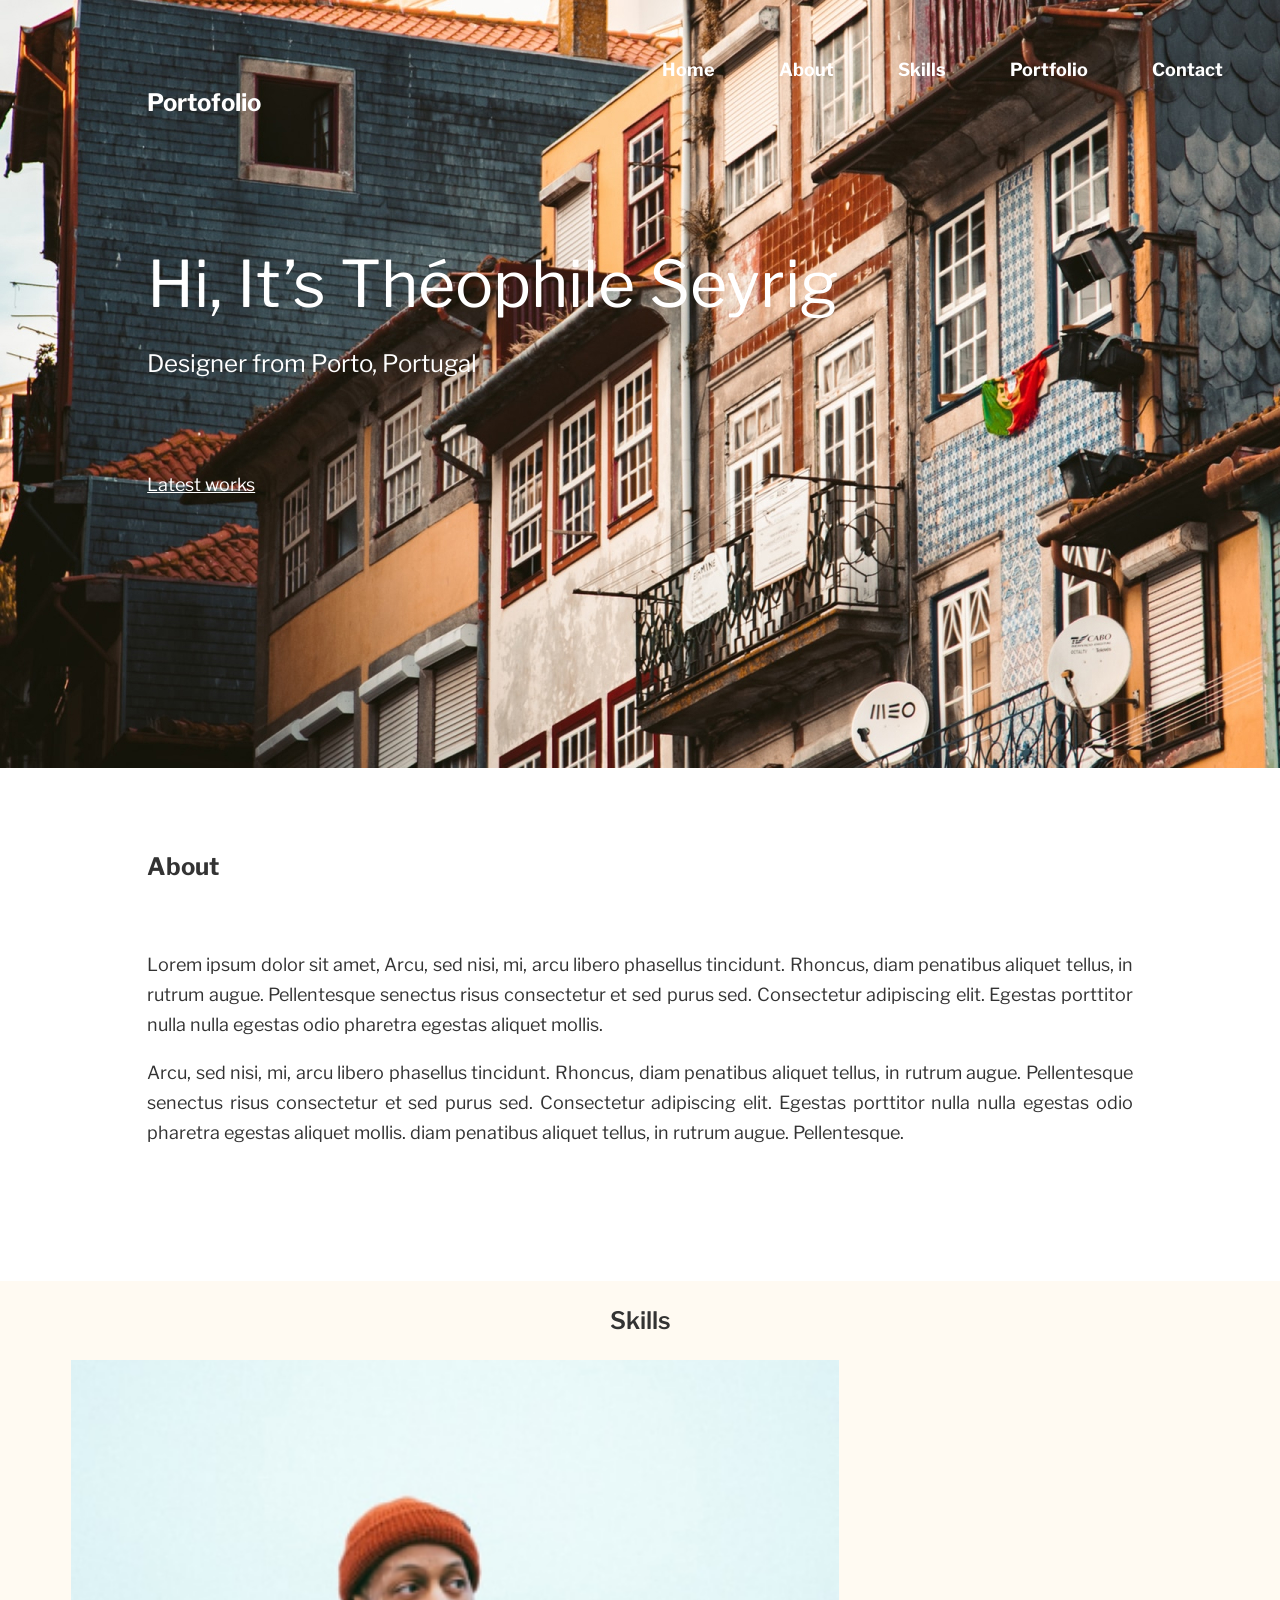
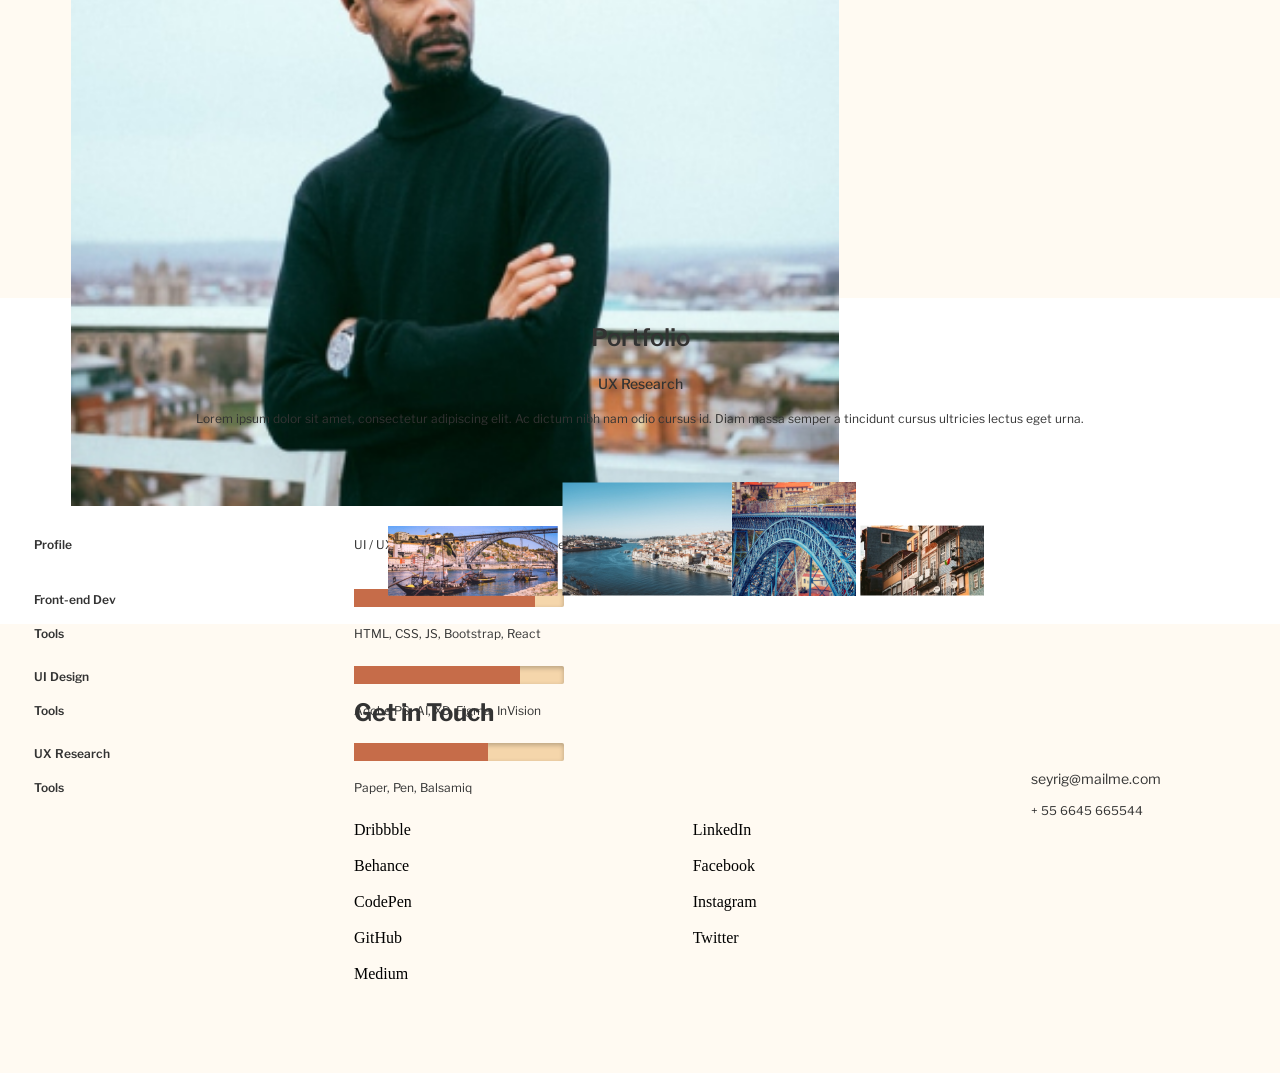
==== commit bb832662: "final version 1.0" ====
--- a/HTMLPage1.html
+++ b/HTMLPage1.html
@@ -22,7 +22,7 @@
 
     </title>
 </head>
-<body>
+<body style='overflow-x:hidden;'>
     <header>
         <img class="nav-button" src="GlobalNavButton.png" />
         <div class="header-text1">Portofolio</div>
@@ -92,40 +92,41 @@
             </div>
         </section>
         <section class="footer">
-               <h3>Get in Touch</h3>
-               <div class="social-networks-table">
-                   <div class="social-network">
-                       Dribbble
-                   </div>
-                   <div class="social-network">
-                       LinkedIn
-                   </div>
-                   <div class="social-network">
-                       Behance
-                   </div>
-                   <div class="social-network">
-                       Facebook
-                   </div>
-                   <div class="social-network">
-                       CodePen
-                   </div>
-                   <div class="social-network">
-                       Instagram
-                   </div>
-                   <div class="social-network">
-                       GitHub
-                   </div>
-                   <div class="social-network">
-                       Twitter
-                   </div>
-                   <div class="social-network">
-                       Medium
-                   </div>
-               </div>
-               <div class="contacts">
-                   <div class="mail">seyrig@mailme.com</div>
-                   <div class="number">+ 55 6645 665544</div>
-               </div>
+            <h3>Get in Touch</h3>
+            <div class="social-networks-table">
+                <div class="social-network">
+                    Dribbble
+                </div>
+                <div class="social-network">
+                    LinkedIn
+                </div>
+                <div class="social-network">
+                    Behance
+                </div>
+                <div class="social-network">
+                    Facebook
+                </div>
+                <div class="social-network">
+                    CodePen
+                </div>
+                <div class="social-network">
+                    Instagram
+                </div>
+                <div class="social-network">
+                    GitHub
+                </div>
+                <div class="social-network">
+                    Twitter
+                </div>
+                <div class="social-network">
+                    Medium
+                </div>
+            </div>
+            <div class="contacts">
+                <div class="mail">seyrig@mailme.com</div>
+                <div class="number">+ 55 6645 665544</div>
+                <div class="chevron"></div>
+            </div>
         </section>
     </main>
         
--- a/headerStyleSheet.css
+++ b/headerStyleSheet.css
@@ -1,4 +1,4 @@
-@media (min-width: 401px) and (max-width: 2040px){
+@media (min-width: 401px) and (max-width: 3080px){
 header {
     background-image: url(bigBg.jpg);
     background-repeat: no-repeat;
--- a/footerStyleSheet.css
+++ b/footerStyleSheet.css
@@ -1,19 +1,19 @@
 .footer {
     background-color: #FFFAF2;
-    padding-bottom: 15.5%;
+    padding-bottom: 18%;
     padding-left: 11.8%;
 }
 
-.footer h3 {
-    padding-top: 6.5%;
-    margin:0%;
-    font-family: Libre Franklin;
-    font-style: normal;
-    font-weight: bold;
-    font-size: 24px;
-    line-height: 29px;
-    color: #333333;
-}
+    .footer h3 {
+        padding-top: 6.5%;
+        margin: 0%;
+        font-family: Libre Franklin;
+        font-style: normal;
+        font-weight: bold;
+        font-size: 24px;
+        line-height: 29px;
+        color: #333333;
+    }
 
 .social-networks-table {
     float: left;
@@ -51,3 +51,15 @@
         line-height: 15px;
         color: #333333;
     }
+
+.chevron {
+    position: relative;
+    left: 24%;
+    top: 200px;
+    font-family: Segoe MDL2 Assets;
+    font-style: normal;
+    font-weight: normal;
+    font-size: 24px;
+    line-height: 24px;
+    color: #333333;
+}
--- a/skillsMobileStyleSheet.css
+++ b/skillsMobileStyleSheet.css
@@ -60,13 +60,11 @@
     -webkit-appearance: none;
     width: 210px;
     height: 18px;
-    color:antiquewhite;
 }
 
     progress[value]::-webkit-progress-bar {
         background-color: #F5D6AB;
         border-radius: 2px;
-        box-shadow: 0 2px 5px rgba(0, 0, 0, 0.25) inset;
     }
 
     progress[value]::-webkit-progress-value {
--- a/footerMobileStyleSheet.css
+++ b/footerMobileStyleSheet.css
@@ -6,8 +6,8 @@
     }
 
 .footer h3{
-    padding-top:34px;
-    margin-bottom:25px;
+    padding-top:26px;
+    margin-bottom:0px;
     text-align: center;
     font-family: Libre Franklin;
     font-style: normal;
@@ -21,7 +21,8 @@
     display: flex;
     flex-wrap: wrap;
     padding-left: 42px;
-    padding-right: 42px;
+    width:auto;
+    justify-content:space-between;
 }
 
 .social-network {
@@ -31,6 +32,7 @@
 
 .contacts {
     margin-left: 42px;
+    margin-top: 210px;
 }
 
 .contacts .mail {
@@ -52,4 +54,16 @@
     line-height: 15px;
     color: #333333;
 }
+
+    .chevron {
+        position: relative;
+        left: 276px;
+        top: -38px;
+        font-family: Segoe MDL2 Assets;
+        font-style: normal;
+        font-weight: normal;
+        font-size: 24px;
+        line-height: 24px;
+        color: #333333;
+    }
 }
